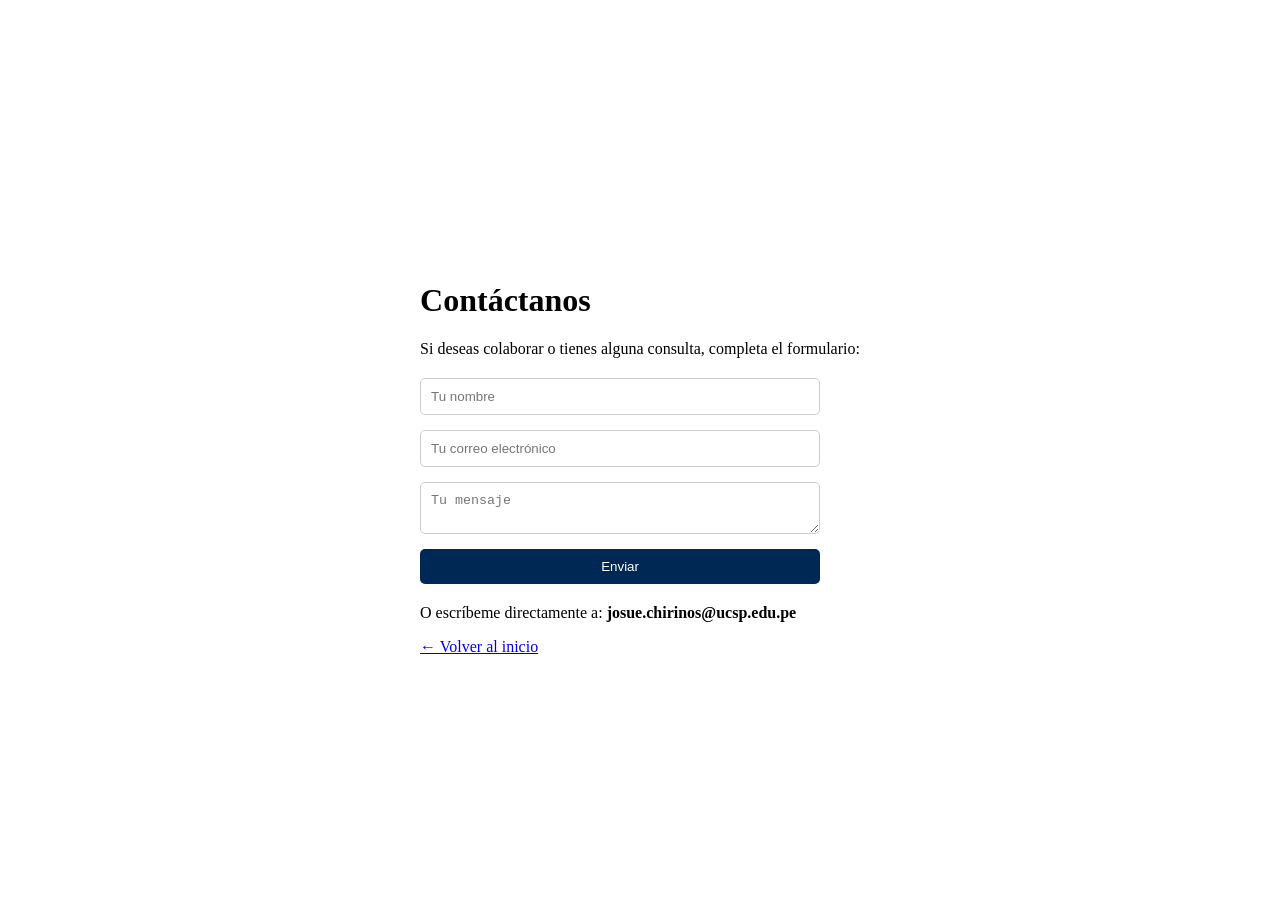
==== contacto.html @ 26546b12 "v4.1 Version 4" ====
<!DOCTYPE html>
<html lang="es">
<head>
    <meta charset="UTF-8">
    <link rel="stylesheet" href="style.css">
    <title>Contacto | Josué Chirinos</title>
</head>
<body class="contact-page">
    <div class="container">
        <h1>Contáctanos</h1>
        <p>Si deseas colaborar o tienes alguna consulta, completa el formulario:</p>
        <form>
            <input type="text" placeholder="Tu nombre" required>
            <input type="email" placeholder="Tu correo electrónico" required>
            <textarea placeholder="Tu mensaje"></textarea>
            <button type="submit">Enviar</button>
        </form>
        <p>O escríbeme directamente a: <strong>josue.chirinos@ucsp.edu.pe</strong></p>
        <a href="index.html">← Volver al inicio</a>
    </div>
</body>
</html>
---- style.css ----
.prof-list { list-style: none; padding: 0; }
.prof-list li { margin-bottom: 10px; border-bottom: 1px solid #eee; padding-bottom: 5px; }

/* Estilos para el formulario */
form { display: flex; flex-direction: column; gap: 15px; max-width: 400px; margin: 20px 0; }
input, textarea { padding: 10px; border: 1px solid #ccc; border-radius: 5px; }
button { background: #002855; color: white; padding: 10px; border: none; border-radius: 5px; cursor: pointer; }
.contact-page { display: flex; align-items: center; justify-content: center; height: 100vh; }
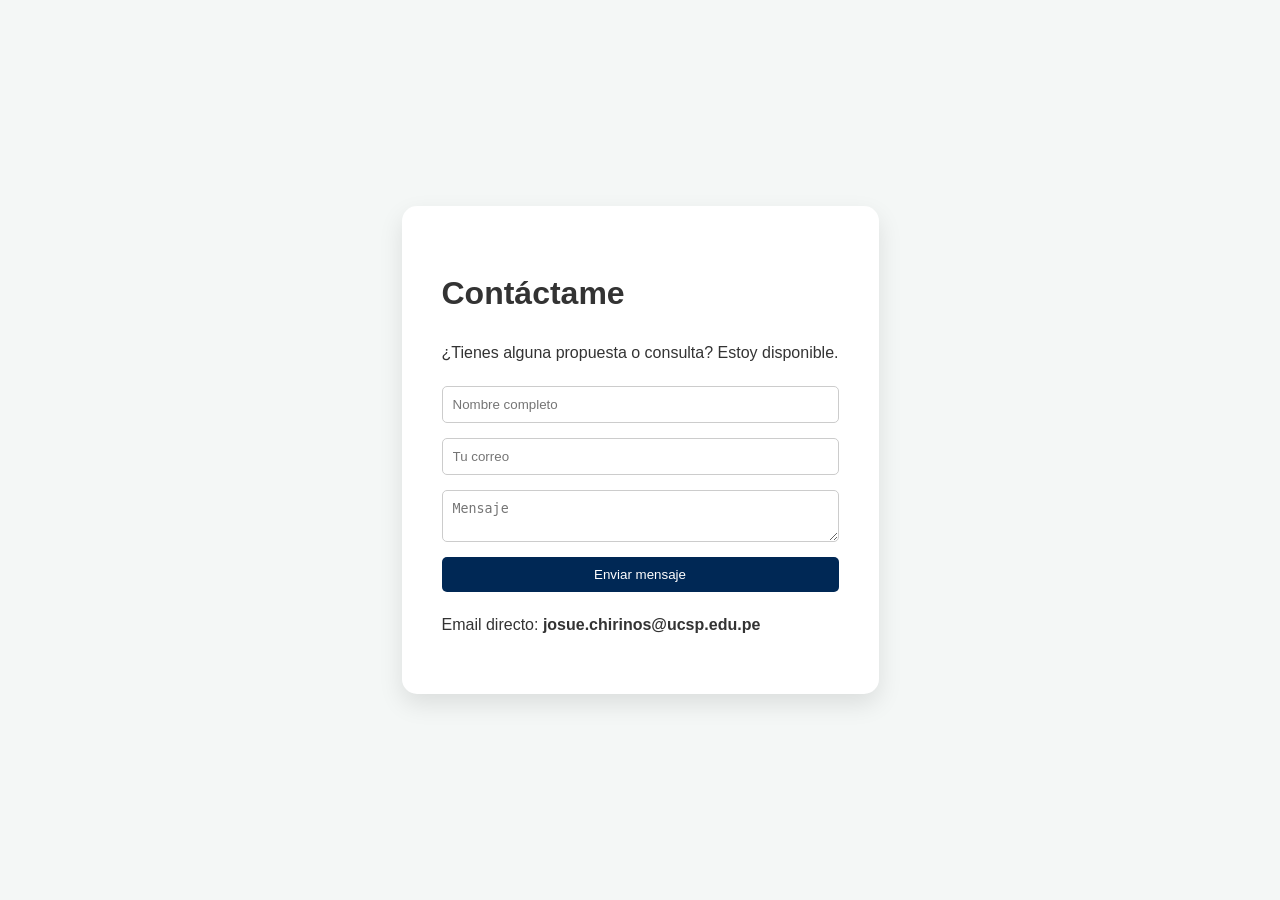
==== commit 22c74db5: "V4.1 version 4" ====
--- a/contacto.html
+++ b/contacto.html
@@ -1,22 +1,17 @@
 <!DOCTYPE html>
 <html lang="es">
-<head>
-    <meta charset="UTF-8">
-    <link rel="stylesheet" href="style.css">
-    <title>Contacto | Josué Chirinos</title>
-</head>
+<head><link rel="stylesheet" href="style.css"></head>
 <body class="contact-page">
-    <div class="container">
-        <h1>Contáctanos</h1>
-        <p>Si deseas colaborar o tienes alguna consulta, completa el formulario:</p>
+    <div class="container contact-box">
+        <h1>Contáctame</h1>
+        <p>¿Tienes alguna propuesta o consulta? Estoy disponible.</p>
         <form>
-            <input type="text" placeholder="Tu nombre" required>
-            <input type="email" placeholder="Tu correo electrónico" required>
-            <textarea placeholder="Tu mensaje"></textarea>
-            <button type="submit">Enviar</button>
+            <input type="text" placeholder="Nombre completo" required>
+            <input type="email" placeholder="Tu correo" required>
+            <textarea placeholder="Mensaje"></textarea>
+            <button type="submit">Enviar mensaje</button>
         </form>
-        <p>O escríbeme directamente a: <strong>josue.chirinos@ucsp.edu.pe</strong></p>
-        <a href="index.html">← Volver al inicio</a>
+        <p>Email directo: <strong>josue.chirinos@ucsp.edu.pe</strong></p>
     </div>
 </body>
 </html>
--- a/style.css
+++ b/style.css
@@ -1,3 +1,13 @@
+body { font-family: 'Segoe UI', sans-serif; line-height: 1.6; background: #f4f7f6; color: #333; margin: 0; }
+.hero { background: #002855; color: white; padding: 2rem; text-align: center; }
+.container { max-width: 800px; margin: 20px auto; padding: 20px; }
+section { background: white; padding: 20px; margin-bottom: 20px; border-radius: 8px; box-shadow: 0 2px 5px rgba(0,0,0,0.1); }
+h2 { color: #002855; border-left: 5px solid #d4af37; padding-left: 10px; }
+table { width: 100%; border-collapse: collapse; margin-top: 10px; }
+th, td { text-align: left; padding: 12px; border-bottom: 1px solid #ddd; }
+th { background-color: #f8f8f8; }
+a { color: #0056b3; text-decoration: none; font-weight: bold; }
+a:hover { text-decoration: underline; }
 .prof-list { list-style: none; padding: 0; }
 .prof-list li { margin-bottom: 10px; border-bottom: 1px solid #eee; padding-bottom: 5px; }
 
@@ -5,4 +15,11 @@
 form { display: flex; flex-direction: column; gap: 15px; max-width: 400px; margin: 20px 0; }
 input, textarea { padding: 10px; border: 1px solid #ccc; border-radius: 5px; }
 button { background: #002855; color: white; padding: 10px; border: none; border-radius: 5px; cursor: pointer; }
-.contact-page { display: flex; align-items: center; justify-content: center; height: 100vh; }+.contact-page { display: flex; align-items: center; justify-content: center; height: 100vh; }
+.project-grid { display: flex; gap: 15px; }
+.proj-card { 
+    background: #002855; color: white; padding: 20px; border-radius: 8px; 
+    text-decoration: none; font-weight: bold; transition: 0.3s; 
+}
+.proj-card:hover { background: #d4af37; color: black; }
+.contact-box { background: white; padding: 40px; border-radius: 15px; box-shadow: 0 10px 25px rgba(0,0,0,0.1); }
